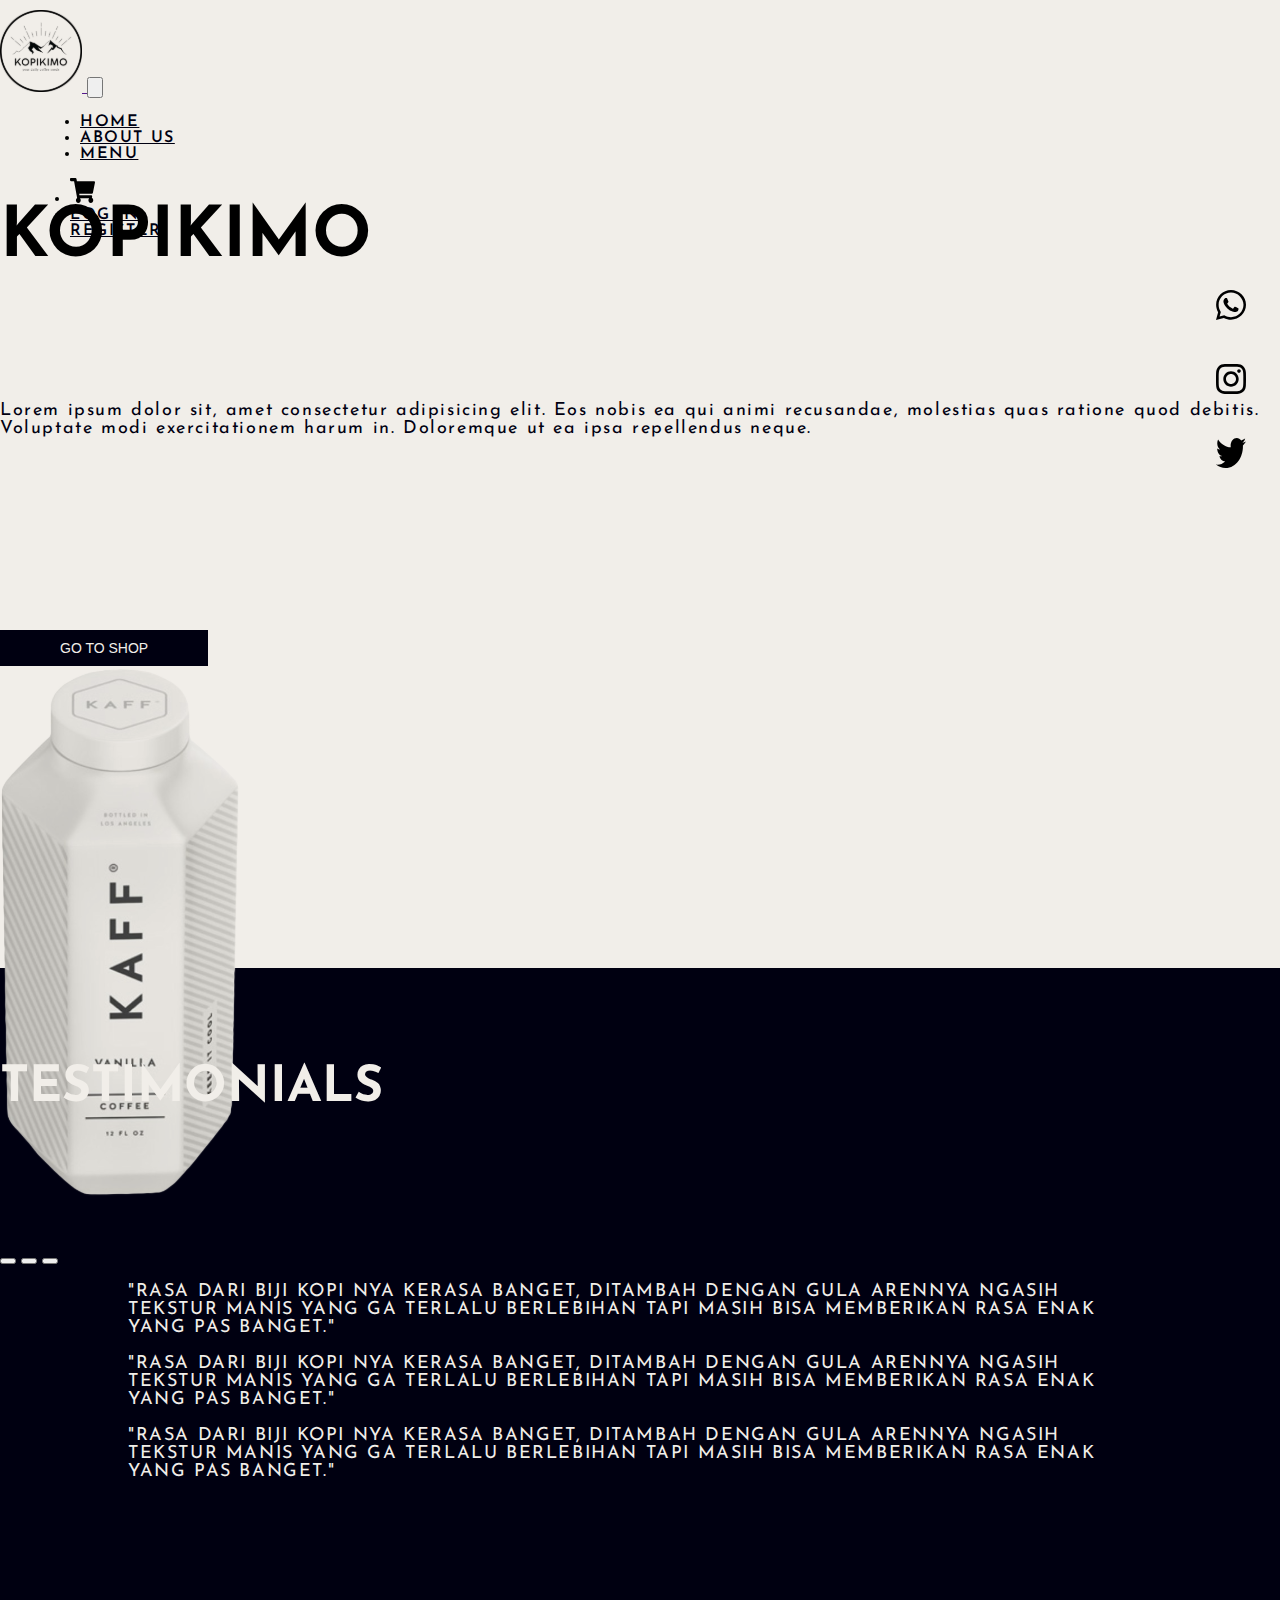
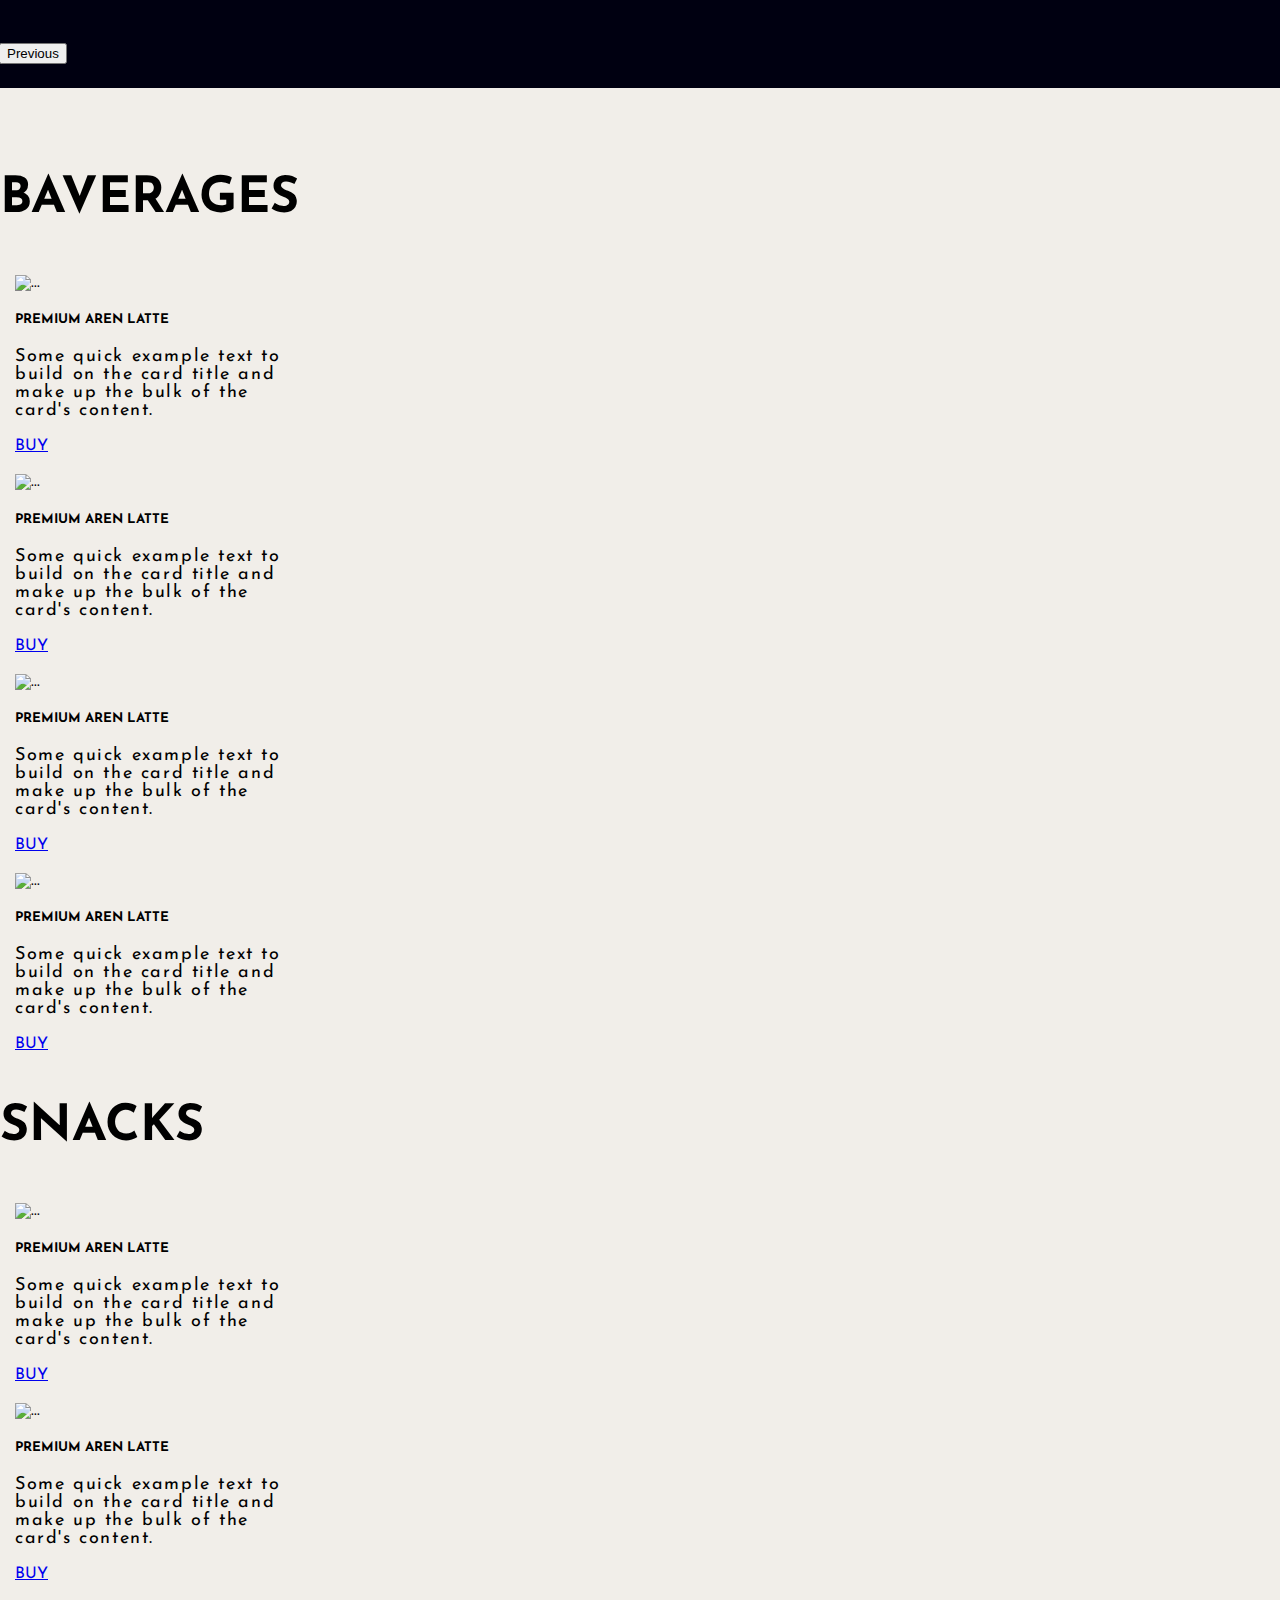
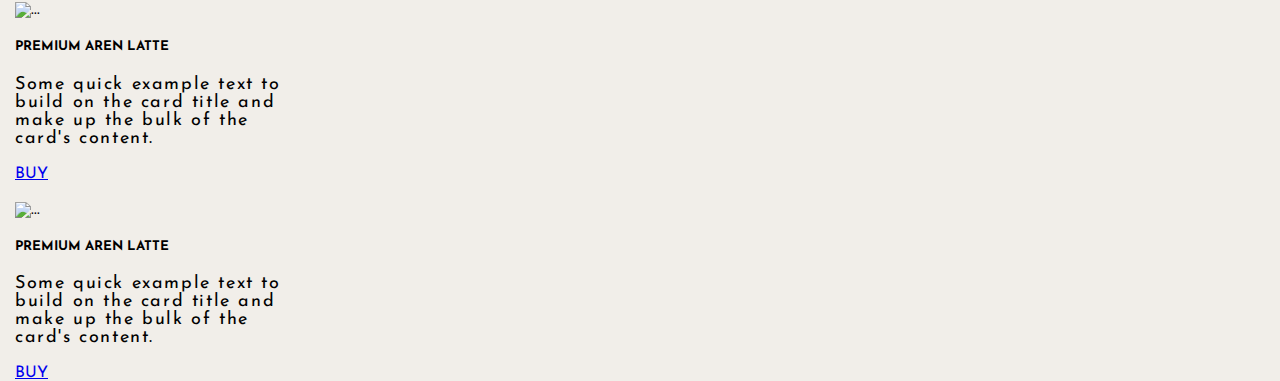
==== Kopikimo-Bootstrap/index.html @ 672a8a1d "Add files via upload" ====
<!DOCTYPE html>
<html lang="en">
<head>
    <meta charset="UTF-8">
    <meta http-equiv="X-UA-Compatible" content="IE=edge">
    <meta name="viewport" content="width=device-width, initial-scale=1.0">

    <!-- Bootstrap CSS -->
    <link href="https://cdn.jsdelivr.net/npm/bootstrap@5.0.1/dist/css/bootstrap.min.css" rel="stylesheet" integrity="sha384-+0n0xVW2eSR5OomGNYDnhzAbDsOXxcvSN1TPprVMTNDbiYZCxYbOOl7+AMvyTG2x" crossorigin="anonymous"> 

    <!-- Custom CSS -->
    <link rel="stylesheet" href="style.css">

    <!-- Owl Carousel -->
    <link rel="stylesheet" href="owlcarousel/owl.carousel.min.css">
    <link rel="stylesheet" href="owlcarousel/owl.theme.default.min.css">


    <title>Kopikimo</title>
</head>

<body>
        <header class="container">
            <nav class="navbar navbar-expand-lg navbar-light">
                <a href="" class="navbar-brand">
                    <img src="Asset/S__7421961-removebg 1.svg" alt="logo" srcset="">
                </a>
                <button class="navbar-toggler justify-content-end" type="button" data-bs-toggle="collapse" data-bs-target="#navbarNav" aria-controls="navbarNav" aria-expanded="false" aria-label="Toggle navigation">
                    <svg aria-hidden="true" focusable="false" data-prefix="fas" data-icon="bars" class="svg-inline--fa fa-bars fa-w-14" role="img" xmlns="http://www.w3.org/2000/svg" viewBox="0 0 448 512"><path fill="currentColor" d="M16 132h416c8.837 0 16-7.163 16-16V76c0-8.837-7.163-16-16-16H16C7.163 60 0 67.163 0 76v40c0 8.837 7.163 16 16 16zm0 160h416c8.837 0 16-7.163 16-16v-40c0-8.837-7.163-16-16-16H16c-8.837 0-16 7.163-16 16v40c0 8.837 7.163 16 16 16zm0 160h416c8.837 0 16-7.163 16-16v-40c0-8.837-7.163-16-16-16H16c-8.837 0-16 7.163-16 16v40c0 8.837 7.163 16 16 16z"></path></svg>
                </button>
        
                <div class="nav-left collapse navbar-collapse" id ="navbarNav">
                    <ul class="navbar-nav text-center">
                        <li class="nav-item">
                            <a href="#landing" class="nav-link">HOME</a>
                        </li>
                        <li class="nav-item">
                            <a href="#testimonials" class="nav-link">ABOUT US</a>
                        </li>
                        <li class="nav-item">
                            <a href="#menu" class="nav-link">MENU</a>
                        </li>
                    </ul>
                </div>
                <div class="nav-right collapse navbar-collapse justify-content-end" id ="navbarNav">
                    <ul class="navbar-nav text-center">
                        <li class="nav-item ">
                            <a href="" class="nav-link"><img src="Asset/Vector.svg" alt="" srcset=""></a>
                        </li>
                        <li class="nav-item ">
                            <a href="" class="nav-link">LOG IN</a>
                        </li>
                        <li class="nav-item ">
                            <a href="" class="nav-link">REGISTER</a>
                        </li>
                    </ul>
                </div>
            </nav>
        </header>
        
        <section id="landing">
            <div class="banner container">
                <div class="row content">
                    <div class="col-lg-6 textbox justify-content-center">
                        <h2>KOPIKIMO</h2>
                        <p>Lorem ipsum dolor sit, amet consectetur adipisicing elit. Eos nobis ea qui animi recusandae, molestias quas ratione quod debitis. Voluptate modi exercitationem harum in. Doloremque ut ea ipsa repellendus neque.</p>
                        <button> GO TO SHOP</button>
                    </div>
                    <div class="imgbox col-lg-6 text-center">
                        <img src="Asset/Photo's.svg" alt="" srcset="">          
                    </div>
                    <div class="contact">
                        <a href="" class="whatsapp">
                            <img src="Asset/WhatsApp.svg" alt="" srcset="">
                        </a>
                        <a href="https://www.instagram.com/officialkopikimo/" class="instagram">
                            <img src="Asset/Vector (1).svg" alt="" srcset="">
                        </a>
                        <a href="" class="twitter">
                            <img class="twitter-img" src="Asset/Vector (2).svg" alt="" srcset="">
                        </a>
                    </div>
                </div>
            </div>
        </section>

        <section id="testimonials">
            <div class="container">
                <div class="headline">
                    <h3>TESTIMONIALS</h3>
                </div>
                <div class="content">
                    <div id="carouselExampleIndicators" class="carousel slide" data-bs-ride="carousel">
                        <div class="carousel-indicators">
                          <button type="button" data-bs-target="#carouselExampleIndicators" data-bs-slide-to="0" class="active" aria-current="true" aria-label="Slide 1"></button>
                          <button type="button" data-bs-target="#carouselExampleIndicators" data-bs-slide-to="1" aria-label="Slide 2"></button>
                          <button type="button" data-bs-target="#carouselExampleIndicators" data-bs-slide-to="2" aria-label="Slide 3"></button>
                        </div>
                        <div class="carousel-inner carousel-testi">
                          <div class="carousel-item active justify-content-center text-center align-items-center">
                            <p class="d-block w-100">"RASA DARI BIJI KOPI NYA KERASA BANGET, DITAMBAH DENGAN GULA ARENNYA NGASIH TEKSTUR MANIS YANG GA TERLALU BERLEBIHAN TAPI MASIH BISA MEMBERIKAN RASA ENAK YANG PAS BANGET."</p>
                          </div>
                          <div class="carousel-item justify-content-center text-center align-items-center">
                            <p class="d-block w-100">"RASA DARI BIJI KOPI NYA KERASA BANGET, DITAMBAH DENGAN GULA ARENNYA NGASIH TEKSTUR MANIS YANG GA TERLALU BERLEBIHAN TAPI MASIH BISA MEMBERIKAN RASA ENAK YANG PAS BANGET."</p>
                          </div>
                          <div class="carousel-item justify-content-center text-center align-items-center">
                            <p class="d-block w-100">"RASA DARI BIJI KOPI NYA KERASA BANGET, DITAMBAH DENGAN GULA ARENNYA NGASIH TEKSTUR MANIS YANG GA TERLALU BERLEBIHAN TAPI MASIH BISA MEMBERIKAN RASA ENAK YANG PAS BANGET."</p>
                          </div>
                        </div>
                        <button class="carousel-control-prev" type="button" data-bs-target="#carouselExampleIndicators" data-bs-slide="prev">
                          <span class="carousel-control-prev-icon" aria-hidden="true"></span>
                          <span class="visually-hidden">Previous</span>
                        </button>
                        <button class="carousel-control-next" type="button" data-bs-target="#carouselExampleIndicators" data-bs-slide="next">
                          <span class="carousel-control-next-icon" aria-hidden="true"></span>
                          <span class="visually-hidden">Next</span>
                        </button>
                      </div>
                </div>
            </div>
        </section>
        
        <section id="menu">
            <div class="container">
                <h3>BAVERAGES</h3>
                <div class="row menu-bar baverages">
                    <div class="card col-lg-3 col-md-4 col-sm-4" style="width: 18rem;">
                        <img src="..." class="card-img-top" alt="..." style="width: 30%;" >
                        <div class="card-body">
                          <h5 class="card-title">PREMIUM AREN LATTE</h5>
                          <p class="card-text">Some quick example text to build on the card title and make up the bulk of the card's content.</p>
                          <a href="#" class="btn btn-primary">BUY</a>
                        </div>
                    </div>
                    <div class="card col-lg-3 col-md-4 col-sm-4" style="width: 18rem;">
                        <img src="..." class="card-img-top" alt="..." style="width: 30%;" >
                        <div class="card-body">
                          <h5 class="card-title">PREMIUM AREN LATTE</h5>
                          <p class="card-text">Some quick example text to build on the card title and make up the bulk of the card's content.</p>
                          <a href="#" class="btn btn-primary">BUY</a>
                        </div>
                    </div>
                    <div class="card col-lg-3 col-md-4 col-sm-4" style="width: 18rem;">
                        <img src="..." class="card-img-top" alt="..." style="width: 30%;" >
                        <div class="card-body">
                          <h5 class="card-title">PREMIUM AREN LATTE</h5>
                          <p class="card-text">Some quick example text to build on the card title and make up the bulk of the card's content.</p>
                          <a href="#" class="btn btn-primary">BUY</a>
                        </div>
                    </div>
                    <div class="card col-lg-3 col-md-4 col-sm-4" style="width: 18rem;">
                        <img src="..." class="card-img-top" alt="..." style="width: 30%;" >
                        <div class="card-body">
                          <h5 class="card-title">PREMIUM AREN LATTE</h5>
                          <p class="card-text">Some quick example text to build on the card title and make up the bulk of the card's content.</p>
                          <a href="#" class="btn btn-primary">BUY</a>
                        </div>
                    </div>
                </div>
                <h3>SNACKS</h3>
                <div class="row menu-bar baverages">
                    <div class="card col-lg-3 col-md-4 col-sm-4" style="width: 18rem;">
                        <img src="..." class="card-img-top" alt="..." style="width: 30%;" >
                        <div class="card-body">
                          <h5 class="card-title">PREMIUM AREN LATTE</h5>
                          <p class="card-text">Some quick example text to build on the card title and make up the bulk of the card's content.</p>
                          <a href="#" class="btn btn-primary">BUY</a>
                        </div>
                    </div>
                    <div class="card col-lg-3 col-md-4 col-sm-4" style="width: 18rem;">
                        <img src="..." class="card-img-top" alt="..." style="width: 30%;" >
                        <div class="card-body">
                          <h5 class="card-title">PREMIUM AREN LATTE</h5>
                          <p class="card-text">Some quick example text to build on the card title and make up the bulk of the card's content.</p>
                          <a href="#" class="btn btn-primary">BUY</a>
                        </div>
                    </div>
                    <div class="card col-lg-3 col-md-4 col-sm-4" style="width: 18rem;">
                        <img src="..." class="card-img-top" alt="..." style="width: 30%;" >
                        <div class="card-body">
                          <h5 class="card-title">PREMIUM AREN LATTE</h5>
                          <p class="card-text">Some quick example text to build on the card title and make up the bulk of the card's content.</p>
                          <a href="#" class="btn btn-primary">BUY</a>
                        </div>
                    </div>
                    <div class="card col-lg-3 col-md-4 col-sm-4" style="width: 18rem;">
                        <img src="..." class="card-img-top" alt="..." style="width: 30%;" >
                        <div class="card-body">
                          <h5 class="card-title">PREMIUM AREN LATTE</h5>
                          <p class="card-text">Some quick example text to build on the card title and make up the bulk of the card's content.</p>
                          <a href="#" class="btn btn-primary">BUY</a>
                        </div>
                    </div>
                </div>
            </div>
        </section>
        
    
</body>

<!-- Bootstrap Javascript -->
<script src="https://cdn.jsdelivr.net/npm/bootstrap@5.0.1/dist/js/bootstrap.bundle.min.js" integrity="sha384-gtEjrD/SeCtmISkJkNUaaKMoLD0//ElJ19smozuHV6z3Iehds+3Ulb9Bn9Plx0x4" crossorigin="anonymous"></script>

<!-- Owl Carousel -->
<script src="jquery.min.js"></script>
<script src="owlcarousel/owl.carousel.min.js"></script>

</html>
---- Kopikimo-Bootstrap/style.css ----
@import url('https://fonts.googleapis.com/css2?family=Josefin+Sans:wght@500&display=swap');


body {
    margin: 0;
    padding: 0;
    font-family: 'Josefin Sans', sans-serif;
    background-color: #F1EEE9;
}

h2{
    font-size: 70px;
}

h3{
    font-size: 50px;
}   

p{
    letter-spacing: 0.1rem;
    font-size: 18px;
}


/* Navigation Bar */
header{
    height: 15vh;
}
.navbar{   
    margin : 10px 0px;
}

.nav-right .navbar-nav .nav-item{
    margin: 0px 30px;
}

.nav-right .navbar-nav .nav-item a{
    letter-spacing: 0.1em;
    font-weight: 600;
    color: #001;
}


.nav-left .navbar-nav .nav-item{
    margin: 0px 40px;
}

.nav-left .navbar-nav .nav-item a{
    letter-spacing: 0.1em;
    color: #001;
    font-weight: 600;
}

/* Landing Page */
#landing{
    height: 85vh;
}

.container{
    align-items: center;
}

.banner{
    margin-top: 5vh;
    margin-bottom: 10vh;
}

.content{
    justify-content: center;
    align-items: center;
    
}

.content h2{
    margin-bottom: 10%;
}

.textbox p{
    margin-bottom: 15%;
    color: #001;
}

.textbox button{
    font-size: 14px;
    padding: 10px 60px;
    background-color: #001;
    color: #F1EEE9;
    border: none;
}

.contact {
    position: fixed;
    left: 95%;
    top : 30vh;
    display: flex;
    width: 10%;
    flex-direction: column;
}

.contact a img {
    width: 30px;
    margin : 20px 0px;
}

/* Testimonials */

#testimonials{
    height: 80vh;
    background-color: #001;
}
#testimonials .container{
    padding-top: 5vh;
    justify-content: center;
    align-items: center;
}

#testimonials h3{
    color: #F1EEE9;
}

#testimonials p{
    color: #F1EEE9;
}

#testimonials .content{
    align-items: center;
    margin-top: 15vh;
    height: 100vh;
    justify-content: center;
}


.carousel-control-prev{
    position: absolute;
    left: -1px;
}

.carousel-inner {
    height: 40vh;
}

.carousel-item {
    width : 80%;
    margin-left: 10%;
}

/* Menu */

#menu{
    height: 100vh;
}

.menu-bar {
    align-items: center;
    margin-bottom: 5vh;
}

#menu .container{
    padding-top: 4vh;
}

.card {
    margin : 20px 15px;
}
@media screen and (max-width:991px) {


    p{
        font-size: 14px;
        letter-spacing: 0.1em;
    }
    .content 
    {
        display: flex;
        flex-direction: column-reverse;
    }

    .navbar-brand img{
        width: 70%;
    }

    .nav-right .navbar-nav .nav-item a{
        letter-spacing: 0.1em;
        font-weight: 600;
        font-size: 14px;
    }

    .nav-left .navbar-nav .nav-item a{
        letter-spacing: 0.1em;
        font-weight: 600;
        font-size: 14px;
    }

    .banner{
        margin-top: 10px;
    }

    .content{
        margin-top: 5px;
    }

    .imgbox img {
        width : 30%;
        margin-bottom: 5%;
    }

    .textbox h2{
        font-size: 50px;
        margin-bottom: 5%;
    }

    .textbox p{
        margin-bottom: 50px;
        color: #001;
    }

    .textbox button {
        margin-bottom: 30px;
    }

    .contact{
        left: 90%;
    }
    .contact a img{
        width: 25px;
    }   

    #testimonials .content{
        align-items: center;
        margin-top: 5vh;
        height: 70vh;
        justify-content: center;
    }

    h3{
        font-size: 30px;
    }

    .item {
        height: 40vh;
        width: 40vh;
        margin-bottom: 30px;
    }

    .menu-bar {
        align-items: center;
        justify-content: center;
    }

}
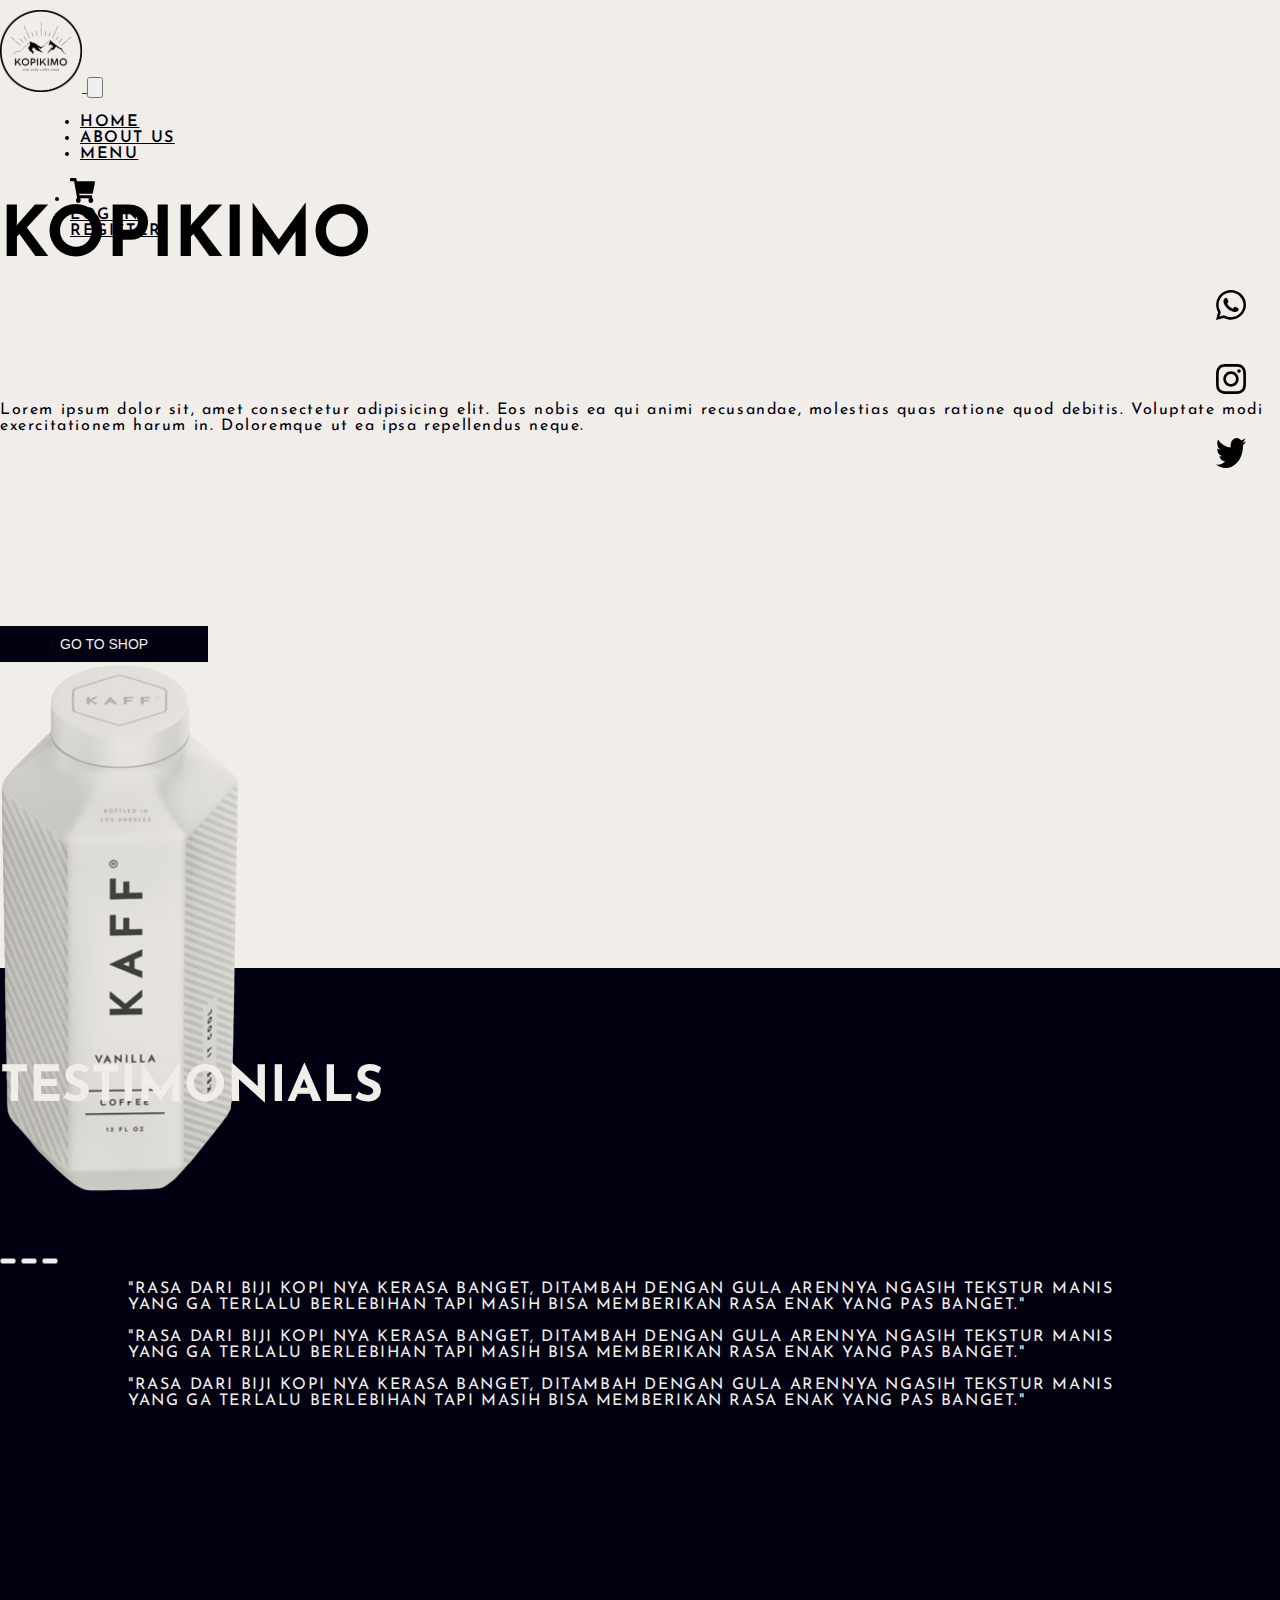
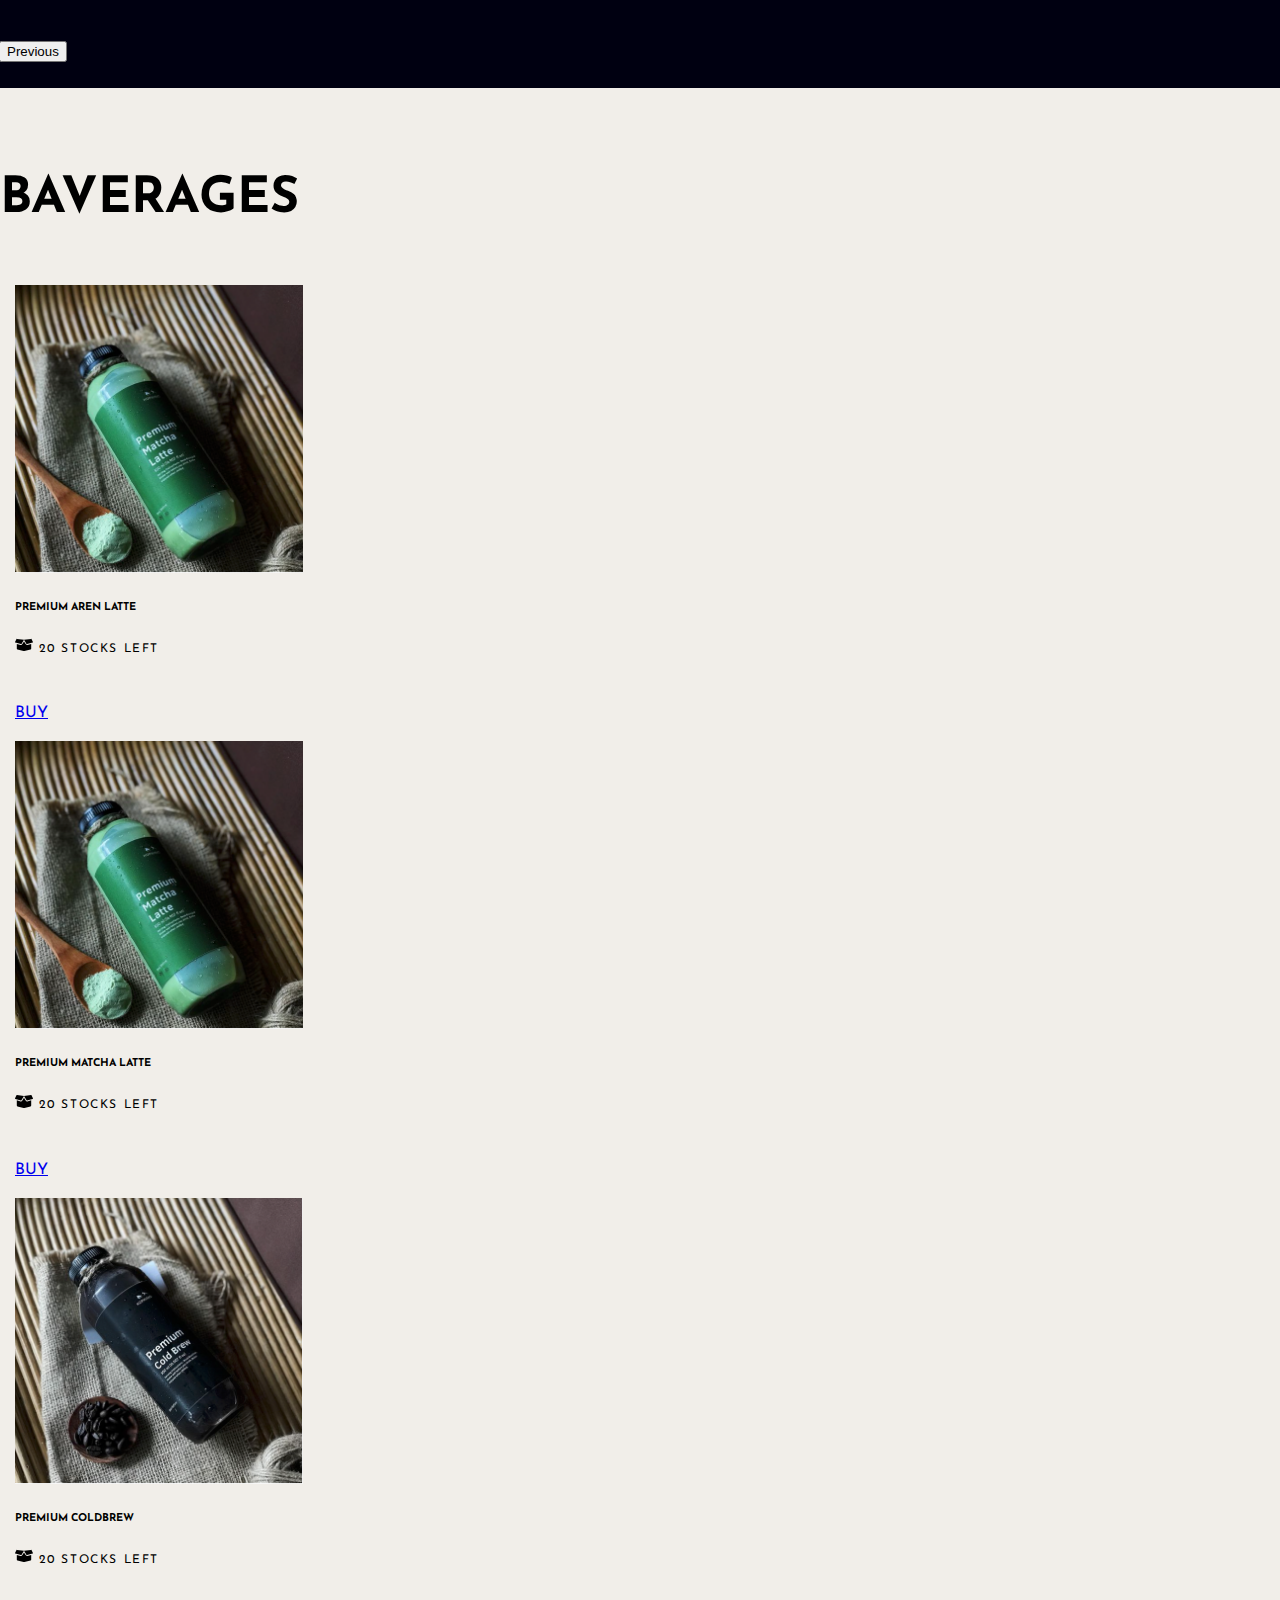
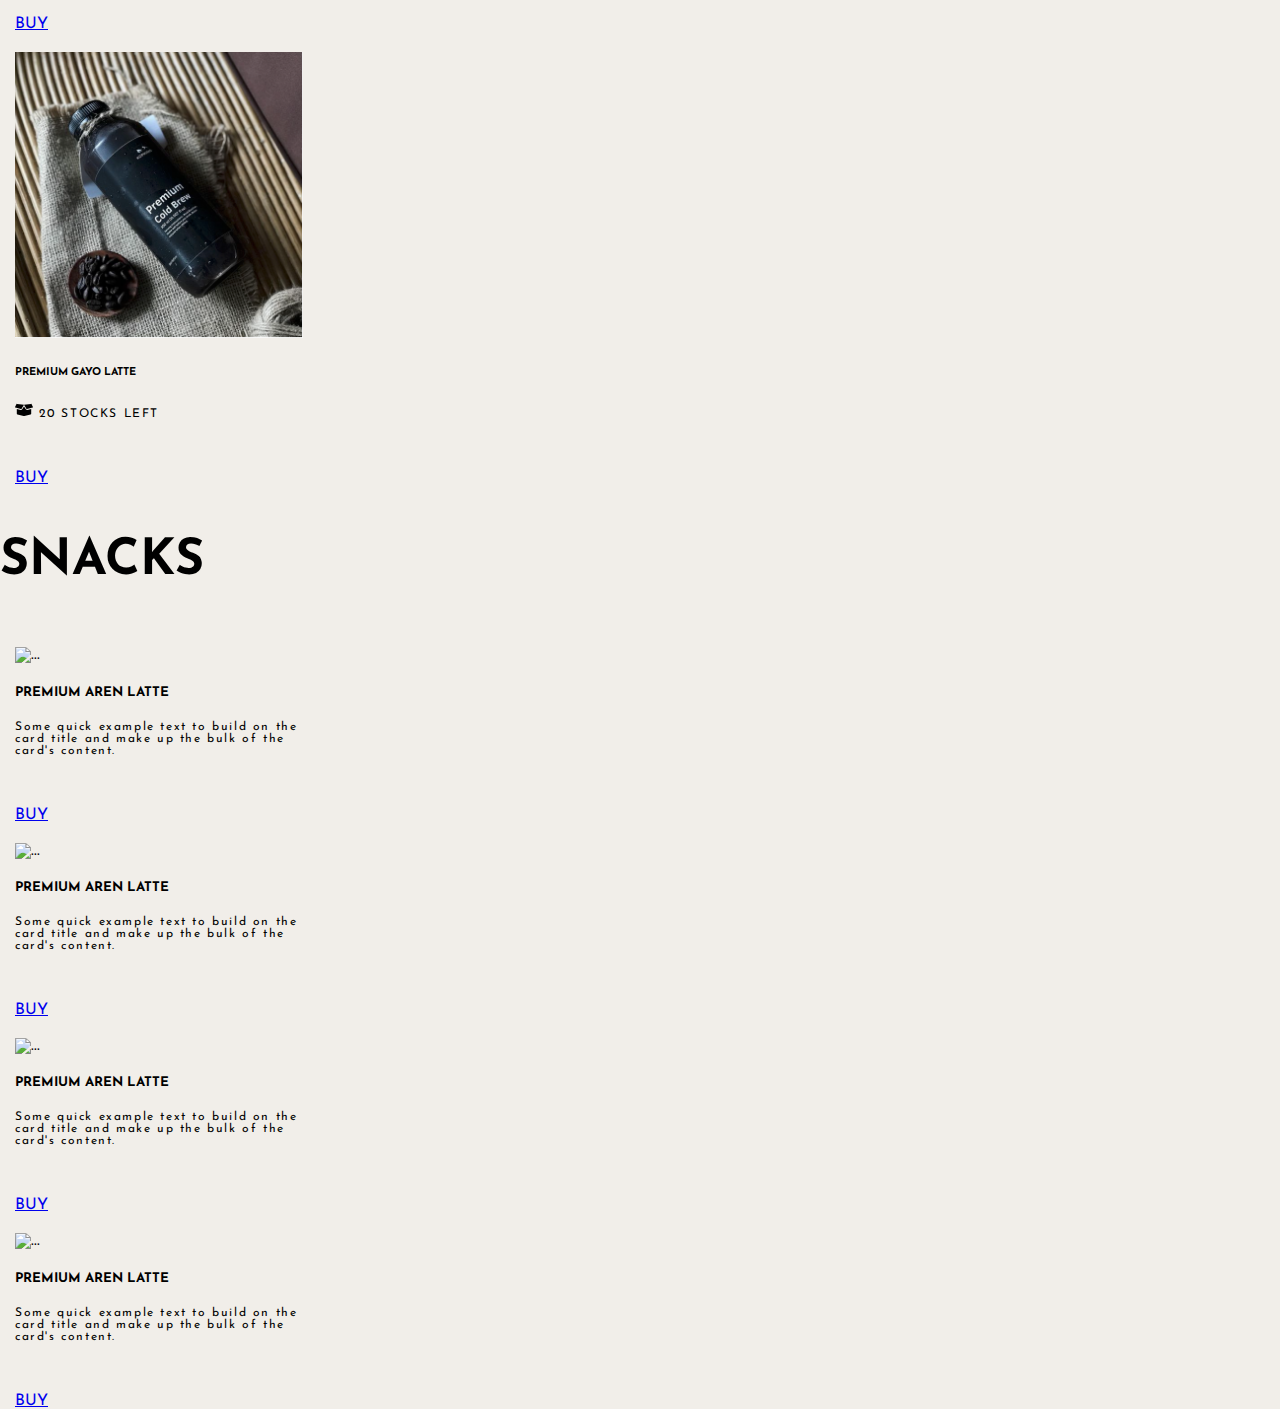
==== commit 2eb8c029: "Kopikimo-File-1" ====
--- a/Kopikimo-Bootstrap/index.html
+++ b/Kopikimo-Bootstrap/index.html
@@ -123,37 +123,45 @@
         <section id="menu">
             <div class="container">
                 <h3>BAVERAGES</h3>
-                <div class="row menu-bar baverages">
-                    <div class="card col-lg-3 col-md-4 col-sm-4" style="width: 18rem;">
-                        <img src="..." class="card-img-top" alt="..." style="width: 30%;" >
-                        <div class="card-body">
-                          <h5 class="card-title">PREMIUM AREN LATTE</h5>
-                          <p class="card-text">Some quick example text to build on the card title and make up the bulk of the card's content.</p>
-                          <a href="#" class="btn btn-primary">BUY</a>
-                        </div>
-                    </div>
-                    <div class="card col-lg-3 col-md-4 col-sm-4" style="width: 18rem;">
-                        <img src="..." class="card-img-top" alt="..." style="width: 30%;" >
-                        <div class="card-body">
-                          <h5 class="card-title">PREMIUM AREN LATTE</h5>
-                          <p class="card-text">Some quick example text to build on the card title and make up the bulk of the card's content.</p>
-                          <a href="#" class="btn btn-primary">BUY</a>
-                        </div>
-                    </div>
-                    <div class="card col-lg-3 col-md-4 col-sm-4" style="width: 18rem;">
-                        <img src="..." class="card-img-top" alt="..." style="width: 30%;" >
-                        <div class="card-body">
-                          <h5 class="card-title">PREMIUM AREN LATTE</h5>
-                          <p class="card-text">Some quick example text to build on the card title and make up the bulk of the card's content.</p>
-                          <a href="#" class="btn btn-primary">BUY</a>
-                        </div>
-                    </div>
-                    <div class="card col-lg-3 col-md-4 col-sm-4" style="width: 18rem;">
-                        <img src="..." class="card-img-top" alt="..." style="width: 30%;" >
-                        <div class="card-body">
-                          <h5 class="card-title">PREMIUM AREN LATTE</h5>
-                          <p class="card-text">Some quick example text to build on the card title and make up the bulk of the card's content.</p>
-                          <a href="#" class="btn btn-primary">BUY</a>
+                <div class="row menu-bar baverages justify-content-center">
+                    <div class="card col-lg-3 col-md-4 col-sm-4" style="width: 18rem;">
+                        <img src="Asset/Screen Shot 2021-06-02 at 12.21.00.png" class="card-img-top" alt="..." style="width: 100%;" >
+                        <div class="card-body">
+                          <h6 class="card-title">PREMIUM AREN LATTE</h5>
+                          <p class="card-text"><img src="Asset/box-open-solid.svg" alt=""> 20 STOCKS LEFT</p>
+                          <div class="d-grid gap-2">
+                            <a href="product.html" class="btn btn-dark" type="button">BUY</a>
+                          </div>
+                        </div>
+                    </div>
+                    <div class="card col-lg-3 col-md-4 col-sm-4" style="width: 18rem;">
+                        <img src="Asset/Screen Shot 2021-06-02 at 12.21.00.png" class="card-img-top" alt="..." style="width: 100%;" >
+                        <div class="card-body">
+                          <h6 class="card-title">PREMIUM MATCHA LATTE</h5>
+                          <p class="card-text"><img src="Asset/box-open-solid.svg" alt=""> 20 STOCKS LEFT</p>
+                          <div class="d-grid gap-2">
+                            <a href="product.html" class="btn btn-dark" type="button">BUY</a>
+                          </div>
+                        </div>
+                    </div>
+                    <div class="card col-lg-3 col-md-4 col-sm-4" style="width: 18rem;">
+                        <img src="Asset/Screen Shot 2021-06-02 at 12.21.05.png" class="card-img-top" alt="..." style="width: 100%;" >
+                        <div class="card-body">
+                          <h6 class="card-title">PREMIUM COLDBREW</h5>
+                          <p class="card-text"><img src="Asset/box-open-solid.svg" alt=""> 20 STOCKS LEFT</p>
+                          <div class="d-grid gap-2">
+                            <a href="product.html" class="btn btn-dark" type="button">BUY</a>
+                          </div>
+                        </div>
+                    </div>
+                    <div class="card col-lg-3 col-md-4 col-sm-4" style="width: 18rem;">
+                        <img src="Asset/Screen Shot 2021-06-02 at 12.21.05.png" class="card-img-top" alt="..." style="width: 100%;" >
+                        <div class="card-body">
+                          <h6 class="card-title">PREMIUM GAYO LATTE</h5>
+                          <p class="card-text"><img src="Asset/box-open-solid.svg" alt=""> 20 STOCKS LEFT</p>
+                          <div class="d-grid gap-2">
+                            <a href="product.html" class="btn btn-dark" type="button">BUY</a>
+                          </div>
                         </div>
                     </div>
                 </div>
@@ -164,31 +172,31 @@
                         <div class="card-body">
                           <h5 class="card-title">PREMIUM AREN LATTE</h5>
                           <p class="card-text">Some quick example text to build on the card title and make up the bulk of the card's content.</p>
-                          <a href="#" class="btn btn-primary">BUY</a>
-                        </div>
-                    </div>
-                    <div class="card col-lg-3 col-md-4 col-sm-4" style="width: 18rem;">
-                        <img src="..." class="card-img-top" alt="..." style="width: 30%;" >
-                        <div class="card-body">
-                          <h5 class="card-title">PREMIUM AREN LATTE</h5>
-                          <p class="card-text">Some quick example text to build on the card title and make up the bulk of the card's content.</p>
-                          <a href="#" class="btn btn-primary">BUY</a>
-                        </div>
-                    </div>
-                    <div class="card col-lg-3 col-md-4 col-sm-4" style="width: 18rem;">
-                        <img src="..." class="card-img-top" alt="..." style="width: 30%;" >
-                        <div class="card-body">
-                          <h5 class="card-title">PREMIUM AREN LATTE</h5>
-                          <p class="card-text">Some quick example text to build on the card title and make up the bulk of the card's content.</p>
-                          <a href="#" class="btn btn-primary">BUY</a>
-                        </div>
-                    </div>
-                    <div class="card col-lg-3 col-md-4 col-sm-4" style="width: 18rem;">
-                        <img src="..." class="card-img-top" alt="..." style="width: 30%;" >
-                        <div class="card-body">
-                          <h5 class="card-title">PREMIUM AREN LATTE</h5>
-                          <p class="card-text">Some quick example text to build on the card title and make up the bulk of the card's content.</p>
-                          <a href="#" class="btn btn-primary">BUY</a>
+                          <a href="#" class="btn btn-dark">BUY</a>
+                        </div>
+                    </div>
+                    <div class="card col-lg-3 col-md-4 col-sm-4" style="width: 18rem;">
+                        <img src="..." class="card-img-top" alt="..." style="width: 30%;" >
+                        <div class="card-body">
+                          <h5 class="card-title">PREMIUM AREN LATTE</h5>
+                          <p class="card-text">Some quick example text to build on the card title and make up the bulk of the card's content.</p>
+                          <a href="#" class="btn btn-dark">BUY</a>
+                        </div>
+                    </div>
+                    <div class="card col-lg-3 col-md-4 col-sm-4" style="width: 18rem;">
+                        <img src="..." class="card-img-top" alt="..." style="width: 30%;" >
+                        <div class="card-body">
+                          <h5 class="card-title">PREMIUM AREN LATTE</h5>
+                          <p class="card-text">Some quick example text to build on the card title and make up the bulk of the card's content.</p>
+                          <a href="#" class="btn btn-dark">BUY</a>
+                        </div>
+                    </div>
+                    <div class="card col-lg-3 col-md-4 col-sm-4" style="width: 18rem;">
+                        <img src="..." class="card-img-top" alt="..." style="width: 30%;" >
+                        <div class="card-body">
+                          <h5 class="card-title">PREMIUM AREN LATTE</h5>
+                          <p class="card-text">Some quick example text to build on the card title and make up the bulk of the card's content.</p>
+                          <a href="#" class="btn btn-dark">BUY</a>
                         </div>
                     </div>
                 </div>
--- a/Kopikimo-Bootstrap/style.css
+++ b/Kopikimo-Bootstrap/style.css
@@ -18,7 +18,7 @@
 
 p{
     letter-spacing: 0.1rem;
-    font-size: 18px;
+    font-size: 16px;
 }
 
 
@@ -160,7 +160,24 @@
 }
 
 .card {
-    margin : 20px 15px;
+    margin : 10px 15px;
+}
+
+.card-img-top{
+    margin-top: 10px;
+}
+
+.card-body p {
+    font-size: 12px;
+    margin-bottom: 50px;
+}
+
+.card-body button{
+    
+}
+
+.card-text img{
+    width: 18px;
 }
 @media screen and (max-width:991px) {
 
